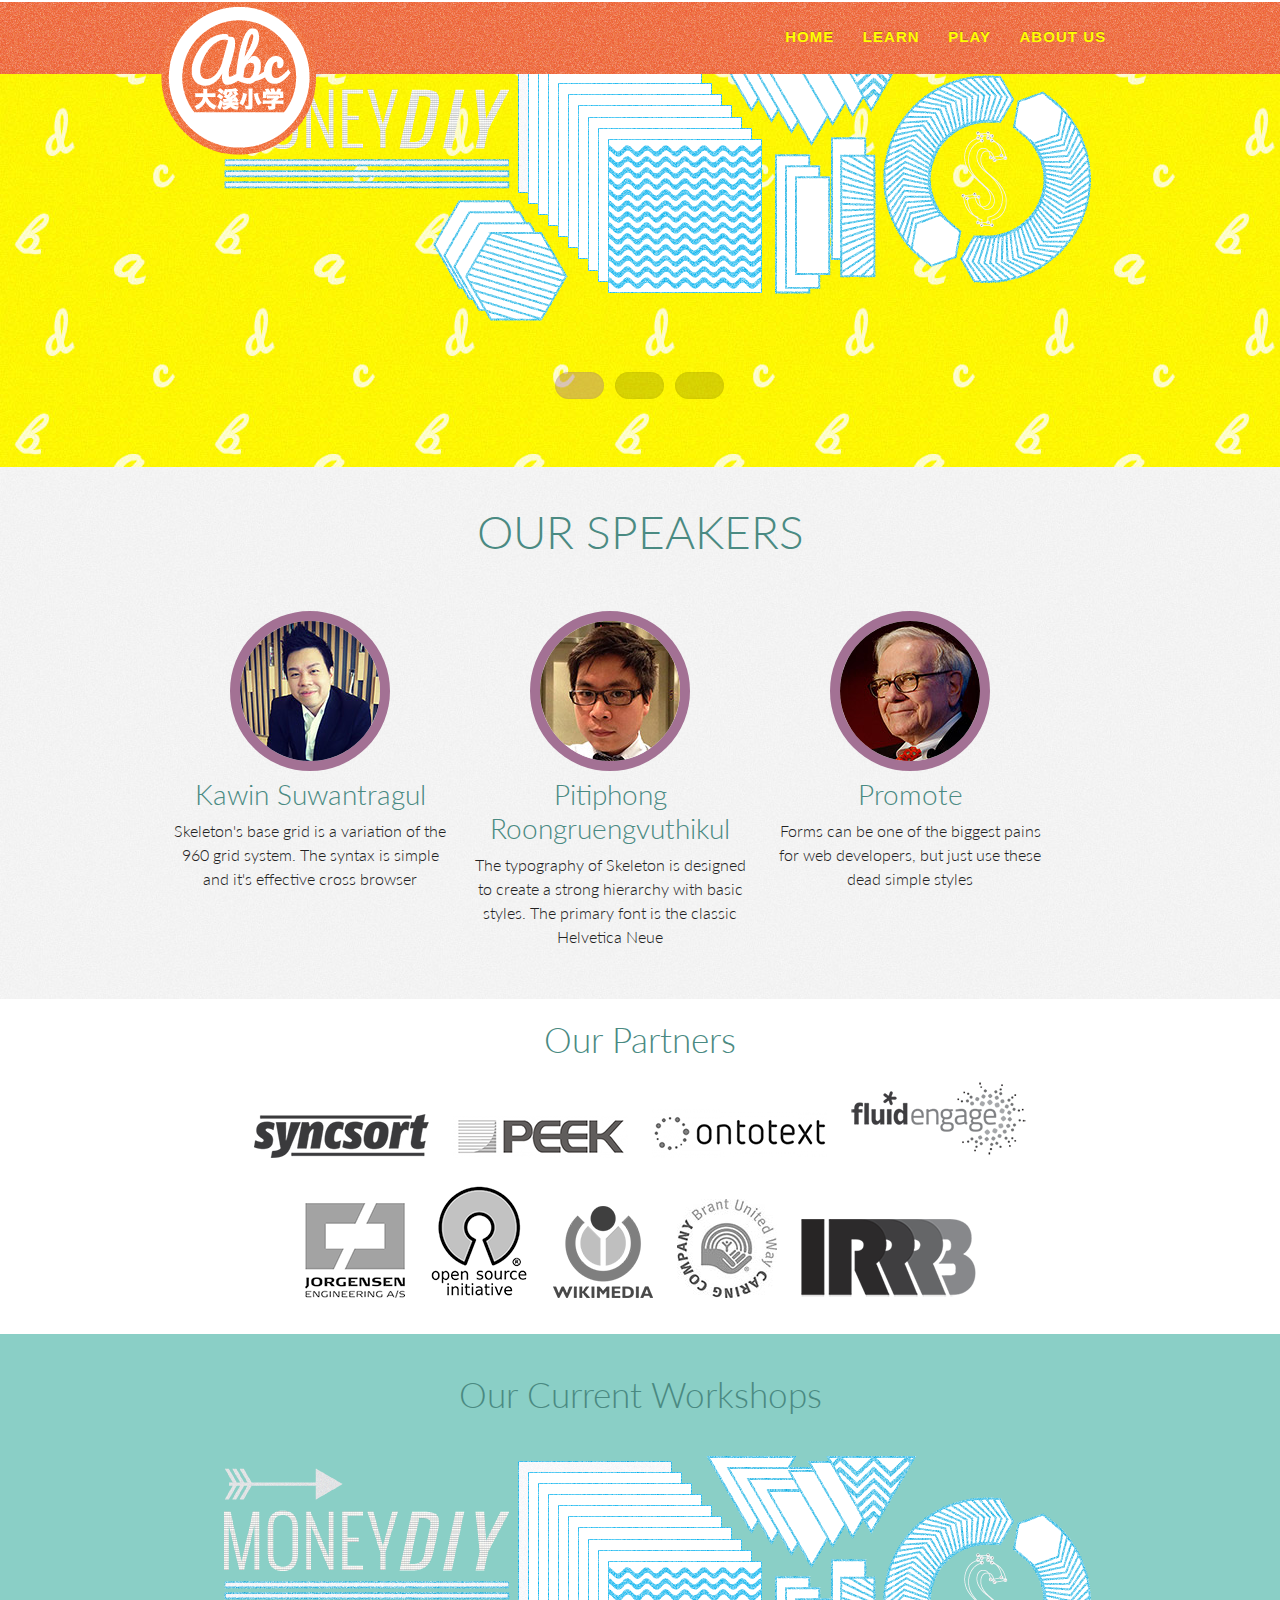
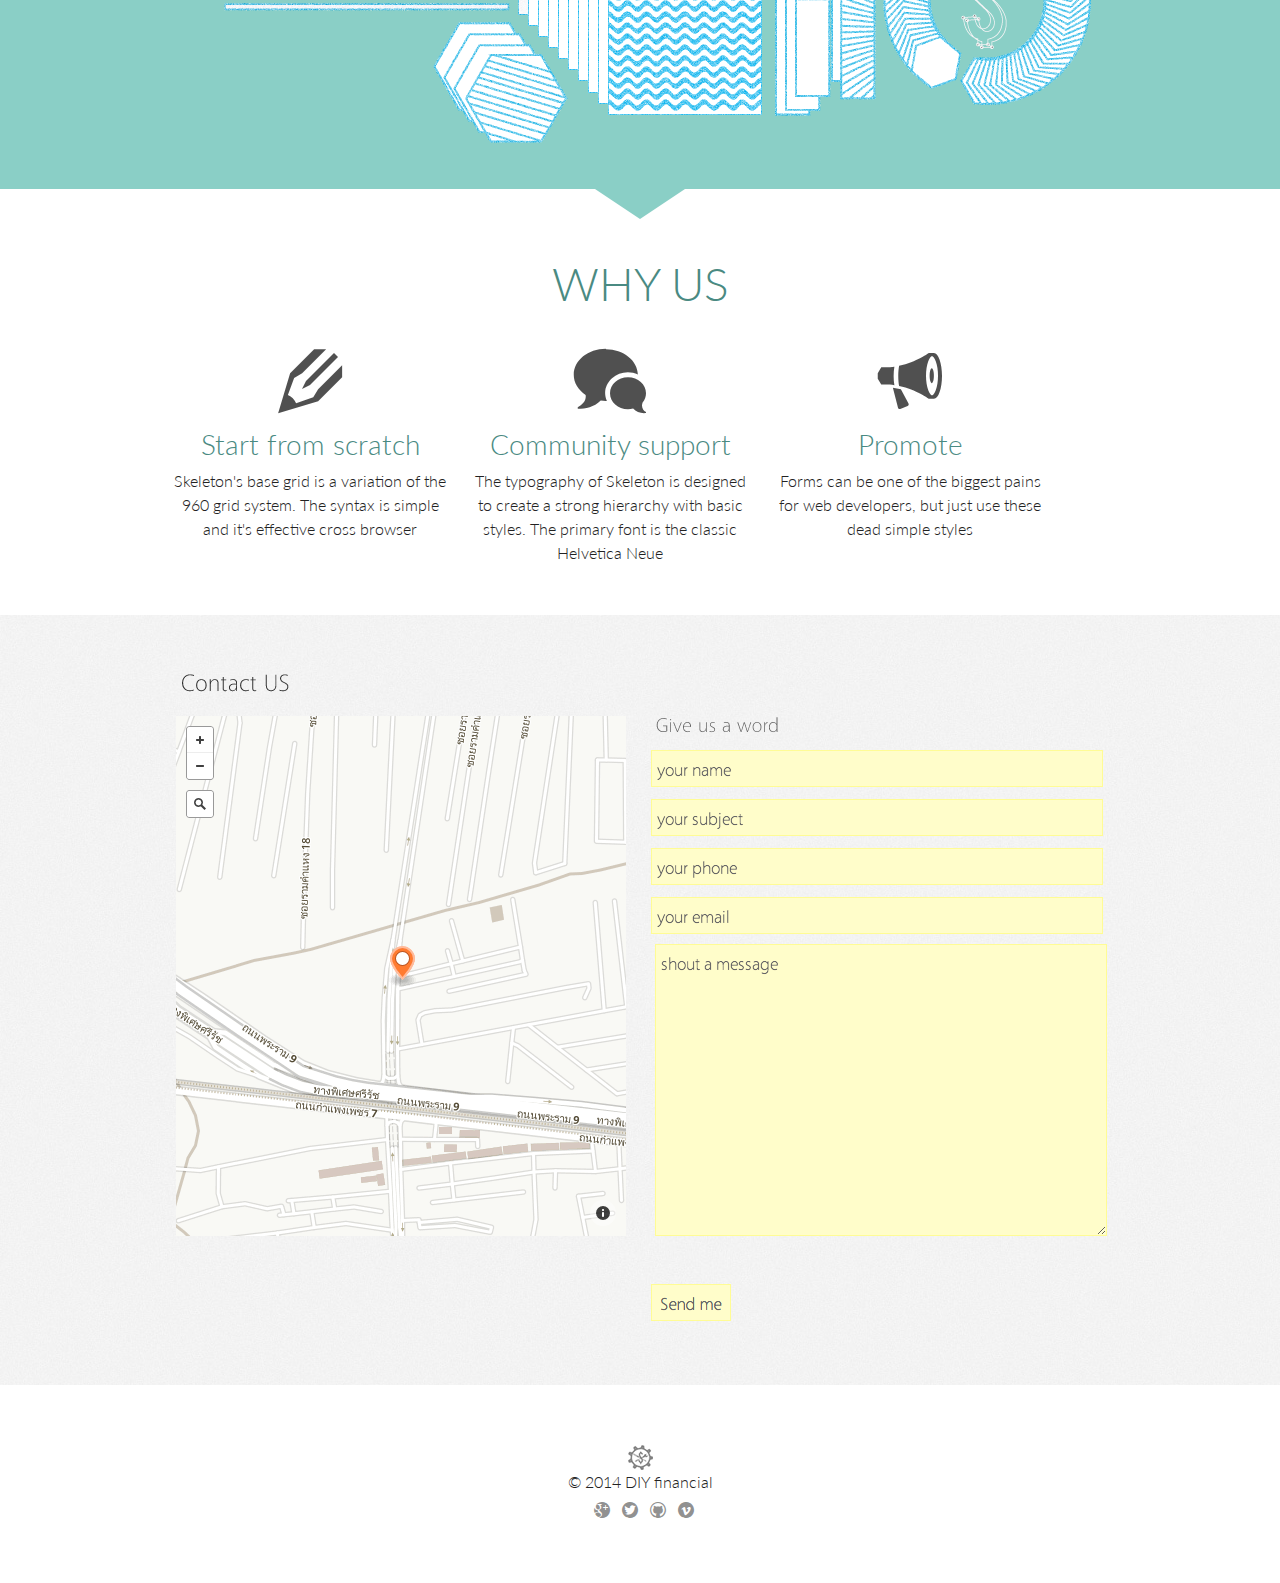
==== index.html @ acfb8bdb "begin from pervious template" ====
<!DOCTYPE HTML>
<!--[if lt IE 7]>      <html class="no-js lt-ie9 lt-ie8 lt-ie7"> <![endif]-->
<!--[if IE 7]>         <html class="no-js lt-ie9 lt-ie8"> <![endif]-->
<!--[if IE 8]>         <html class="no-js lt-ie9"> <![endif]-->
<!--[if gt IE 8]><!--> <html class="no-js"> <!--<![endif]-->
<html>

<head>
	<meta http-equiv="Content-Type" content="text/html; charset=UTF-8" />
	<meta http-equiv="X-UA-Compatible" content="IE=edge,chrome=1">
    <meta name="viewport" content="width=device-width, initial-scale=1">
	<meta name="apple-mobile-web-app-capable" content="yes">
	<meta name="apple-mobile-web-app-status-bar-style" content="black">

	<!-- Favicons
	================================================== -->
	<link rel="shortcut icon" href="images/favicon.ico">
	<link rel="apple-touch-icon" href="images/apple-touch-icon.png">
	<link rel="apple-touch-icon" sizes="72x72" href="images/apple-touch-icon-72x72.png">
	<link rel="apple-touch-icon" sizes="114x114" href="images/apple-touch-icon-114x114.png">

	<!-- Description
	================================================== -->
	<meta name="description" content="English course website">
	<meta name="keywords" content="English course website">

	<!-- Stylesheet
	================================================== -->
    <link rel="stylesheet" href="css/style.css">
	<link rel="stylesheet" href="css/base.css">
	<link rel="stylesheet" href="css/skeleton.css">
	<link rel="stylesheet" href="css/layout.css">
	<link rel="stylesheet" href="css/icon.css">

	<!-- Google Font API
	================================================== -->
    <link href='http://fonts.googleapis.com/css?family=Lato:300' rel='stylesheet' type='text/css'>

	<title>Money DIY Thailand</title>

</head>

<body>
        <!--[if lt IE 7]>
            <p class="browsehappy">You are using an <strong>outdated</strong> browser. Please <a href="http://browsehappy.com/">upgrade your browser</a> to improve your experience.</p>
        <![endif]-->


<!--     // <script src="//ajax.googleapis.com/ajax/libs/jquery/1.10.2/jquery.min.js"></script> -->
	<script>!window.jQuery && document.write('<script src="js/jquery.min.js"><\/script>')</script>

    <script src="js/main.js"></script>

	<header id="header_nav">

		<nav  class="container">
					
						<img src="images/logo.png" class="logo">
						<div class="logo_small"></div>
					

					<div class='rmm' data-menu-style = "minimal">
			            <ul>
			                <li><a href='#home'>Home</a></li>
			                <li><a href='#seminar'>Learn</a></li>
			                <li><a href='#gallery'>Play</a></li>
			                <li><a href='#links'>About us</a></li>
			            </ul>
					</div>

		</nav>
	</header>



	
	<section id="section1">
		

<!-- 		<div id="blurred-image-container">

		    <div class="bigscreen_img-src " style="background-image:url('images/1.jpg')"></div>

		    <div class="bigscreen_img-src blurred-bigscreen" style="background-image:url('images/2.jpg')"></div>
		    
		</div> -->

<!-- 		<div id="blurred-image-container">

		    <div id="dos3" class="img-src" style="background-image:url('images/1.jpg')"></div>

		    <div class="blurred-img3 img-src" style="background-image:url('images/2.jpg')"></div>
		</div> -->




		<article class="container">


		    <ul class="rslides" id="slider2">
		      <li><a href="#"><img src="images/silde1.png"></a></li>
		      <li><a href="#"><img src="images/silde2.png"></a></a></li>
		      <li><a href="#"><img src="images/silde3.png"></a></a></li>
		    </ul>








		</article>
		
	</section>


	<section id="section1_3">
		<div class="container">
			<h1 class="title_sec1_3">OUR SPEAKERS</h1>
			<div class="clearfix">
				<div class="five columns jake">

					<img src="images/speaker/1.jpg">
					<h3>Kawin Suwantragul</h3>
					<p> Skeleton's base grid is a variation of the 960 grid system. The syntax is simple and it's effective cross browser</p>
				</div>
				<div class="five columns jake">
					<img src="images/speaker/2.jpg">
					<h3>Pitiphong Roongruengvuthikul</h3>
					<p>The typography of Skeleton is designed to create a strong hierarchy with basic styles. The primary font is the classic Helvetica Neue</p>
				</div>
				<div class="five columns jake">
					<img src="images/speaker/3.jpg">
					<h3>Promote</h3>
					<p>Forms can be one of the biggest pains for web developers, but just use these dead simple styles</p>
				</div>
			</div>
		</div>
		
	</section>



	<section id="section1_2">
		

	<div class="container">
    	<h2>Our Partners</h2>
    	
    	<img src="images/logo/5.png">
    	<img src="images/logo/6.png">
    	<img src="images/logo/7.png">
    	<img src="images/logo/3.png"><br>
    	<img src="images/logo/8.png">
    	<img src="images/logo/9.png">
    	<img src="images/logo/1.png">
    	<img src="images/logo/2.jpg">
     	<img src="images/logo/4.png">
	</div>


	</section>


	<section id="section2">
		
    <!-- Slideshow 2 -->

    <div class="container">
    	<h2>Our Current Workshops</h2>
    <ul class="rslides" id="slider2">
      <li><a href="#"><img src="images/silde1.png"></a></li>
      <li><a href="#"><img src="images/silde2.png"></a></a></li>
      <li><a href="#"><img src="images/silde3.png"></a></a></li>
    </ul>
	</div>

	</section>






	<section id="section3">
		<div class="container">
			<p class="triangle"></p>
			<h1 class="title_sec3">WHY US</h1>
			<div class="clearfix">
				<div class="five columns jake">
					<h1><span class="icon-pencil"></span></h1>
					<h3>Start from scratch</h3>
					<p> Skeleton's base grid is a variation of the 960 grid system. The syntax is simple and it's effective cross browser</p>
				</div>
				<div class="five columns jake">
					<h1><span class="icon-bubbles"></span></h1>
					<h3>Community support</h3>
					<p>The typography of Skeleton is designed to create a strong hierarchy with basic styles. The primary font is the classic Helvetica Neue</p>
				</div>
				<div class="five columns jake">
					<h1><span class="icon-bullhorn"></span></h1>
					<h3>Promote</h3>
					<p>Forms can be one of the biggest pains for web developers, but just use these dead simple styles</p>
				</div>
			</div>
		</div>
		
	</section>

	<section id="section4">
		<div class="container">
			<img src="images/scrap.png">
			</div>
	</section>



<!-- 	<section id="section5">

	
			<blockquote>
  			<p>This is a blockquote style example. It stands out, but is awesome</p>
  			<cite>Dave Gamache, Skeleton Creator</cite>
			</blockquote>


		<div id="blurred-image-container">
		    <div id="dos1" class="img-src3 " style="background-image:url('images/1-1.jpg')"></div>

		    <div class="blurred-img1 img-src3" style="background-image:url('images/1-2.jpg')"></div>
		    
		</div>
	</section> -->

	<footer>
		<div class="smlogo"></div>
		<p>© 2014 DIY financial</p>
		<p class="footericonbox">
		<a href="https://plus.google.com/+ChawananInkumnoi/"><span class="icon-google-plus footer_icon"></span></a>
		<a href="https://twitter.com/eooes"><span class="icon-twitter footer_icon"></span></a>
		<a href="https://github.com/eooes"><span class="icon-github footer_icon"></span></a>
		<a href="https://vimeo.com/user11586172"><span class="icon-vimeo footer_icon"></span></a>
		</p>
	</footer>

</body>

</html>
---- css/style.css ----
html,
button,
input,
select,
textarea {
    color: #222;
}

::-moz-selection {
    background: #9CD6CF;
    text-shadow: none;
}

::selection {
    background: #9CD6CF;
    text-shadow: none;
}

hr {
    display: block;
    height: 1px;
    border: 0;
    border-top: 1px solid #ccc;
    margin: 1em 0;
    padding: 0;
}
audio,
canvas,
img,
video {
    vertical-align: middle;
}
fieldset {
    border: 0;
    margin: 0;
    padding: 0;
}

textarea {
    resize: vertical;
}


.browsehappy {
    margin: 0.2em 0;
    background: #ccc;
    color: #000;
    padding: 0.2em 0;
}


.pace .pace-progress {
  background: #fff;
  position: fixed;
  z-index: 2000;
  top: 0;
  left: 0;
  height: 2px;

  -webkit-transition: width 1s;
  -moz-transition: width 1s;
  -o-transition: width 1s;
  transition: width 1s;
}

.pace-inactive {
  display: none;
}

/* #image overlap
================================================== */

/* big top overlap */
.img-src {
    position: absolute;
    background-position: 50%;
    -webkit-background-size: cover;
    top: 0;
    bottom: 0;
    left: 0;
    right: 0;
    z-index: -1;
}

/* Somepart */
.img-src3 {

    position: absolute;
    background-position: 50%;
    -webkit-background-size: cover;
    z-index: -1;
    height: 500px;
    width: 100%;
    top: 2600px;

}
/*.img-src3_text {
    position:relative;
    height: 500px;
    width: 100%;
    top: 2000px;

}*/

/* taking over the whole page*/
.bigscreen_img-src {
    position : fixed;
    background-position: 50%;
    -webkit-background-size: cover;
    top: 0;
    bottom: 0;
    left: 0;
    right: 0;
    z-index: -1;
}

.bgfixed {background-attachment:fixed;}
.blurred-img1,
.blurred-bigscreen,
.blurred-img3 { opacity: 0; }





/* #main header
================================================== */
.rmm {
  display:block;
  position:relative;
  width:100%;
  padding:0px;
  margin:0 auto !important;
  text-align: center;
  line-height:19px !important;
  float: right;
}
.rmm * {
  -webkit-tap-highlight-color:transparent !important;
  font-family: Arial, "Helvetica Neue", Helvetica, sans-serif;
}
.rmm a {
  color: #fff;
  text-decoration:none;
  text-shadow: 0 -1px 0 rgba(0, 0, 0, 0.25);
}
.rmm .rmm-main-list, .rmm .rmm-main-list li {
  margin:0px;
  padding:0px;
}
.rmm ul {
  display:block;
  width:auto !important;
  margin:0 auto !important;
  overflow:hidden;
  list-style:none;
}

.rmm .rmm-main-list li {
  display:inline;
  padding:0px;
  margin:0px !important;
}
.rmm-toggled {
  display:none;
  width:100%;
  position:relative;
  overflow:hidden;
  margin:0 auto !important;
}
.rmm-button:hover {
  cursor:pointer;
}
.rmm .rmm-toggled ul {
  display:none;
  margin:0px !important;
  padding:0px !important;
}
.rmm .rmm-toggled ul li {
  display:block;
  margin:0 auto !important;
}
.rmm .rmm-toggled ul li a{
  color: #fff;
  font-weight: normal;
  font-family: "Lato", "Lucida Sans", "Lucida Grande", "Lucida Sans Unicode", Arial, sans-serif !important;
}
.rmm .rmm-toggled ul li a:hover{
  background-color: #a27093 !important;
}



.rmm.minimal a {
  font-family: Arial, "Helvetica Neue", Helvetica, sans-serif;
  font-weight: 900;
  letter-spacing: 0.07em;
  color: yellow;
  text-transform: uppercase;
}
.rmm.minimal a:hover {
  border-radius: 4px;
  background-color: white;
  color: #d54c0b;
  text-shadow: none;

}
.rmm.minimal .rmm-main-list li a {
  display:inline-block;
  padding:8px 15px 8px 15px;
  margin:0px -3px 0px -3px;
  font-size:15px;
}
.rmm.minimal .rmm-toggled {
  width:95%;
  min-height:36px;
}
.rmm.minimal .rmm-toggled-controls {
  display:block;
  height:36px;
  color:#333333;
  text-align:left;
  position:relative;
}
.rmm.minimal .rmm-toggled-title {
  position:relative;
  top:9px;
  left:9px;
  font-size:16px;
  color:#333;
}
.rmm.minimal .rmm-button {
  display:block;
  position:absolute;
  right:9px;
  top:7px;
}

.rmm.minimal .rmm-button span {
  display:block;
  margin:4px 0px 4px 0px;
  height:2px;
  background:#fff;
  width:25px;
}
.rmm.minimal .rmm-toggled ul li a {
  display:block;
  width:100%;
  text-align:center;
  padding:10px 0px 10px 0px;
  border-bottom:1px solid #844d73;
  color:#fff;
}
.rmm.minimal .rmm-toggled ul li:first-child a {
  border-top:1px solid #fff;
}

.rmm.minimal .logo_mobiles {
  width: 103px;
  height: 22px;
  background: url(../images/moneydiy.png) no-repeat;
}



#header_nav{
    background: url(../images/pattern2.jpg) repeat #a27093;
    z-index: 3;
    position: fixed;
    top:0;
    right: 0;
    left: 0;
    padding: 20px 0;

}
.goingup{
  visibility:hidden; 
  float:right;
  position: fixed !important;
  right:10px;
}

.motto{
  color: #fff;
  padding-top: 70px;
  font-size: 30px;
  text-align: right;
  float: right;
  width: 80%;
}
.undermotto{
  margin-top: -10px;
  color: #eee;
  float: right;
}




/*
ul.menu { margin-top: 20px;}
ul.menu li a{
    color: rgba(218,218,218,0.6);
    text-decoration: none;
}
ul.menu li a:hover{
    color: rgba(218,218,218,1);
}
ul.menu li,
.nm_page_nav .left,
.nm_page_nav .right,
.nm_post_back{
    display: inline-block;
    position: relative;
    height: 32px;
    line-height: 30px;
    padding: 0 16px;
    margin-left:10px; 
    margin-bottom: 0px;
    outline: 0;
    color: rgba(242,242,242,0.8);
    background: rgba(0,0,0,0);
    font-size: 14px;
    text-align: center;
    text-decoration: none;
    cursor: pointer;
    border: 2px solid rgba(242,242,242,0.6);
    vertical-align: bottom;
    white-space: nowrap;
    text-rendering: optimizeLegibility;
    -webkit-font-smoothing: antialiased;
    -webkit-touch-callout: none;
    -webkit-user-select: none;
    -khtml-user-select: none;
    -moz-user-select: none;
    -ms-user-select: none;
    user-select: none;
    letter-spacing: -0.02em;
    font-weight: 600;
    -webkit-box-sizing: border-box;
    -moz-box-sizing: border-box;
    box-sizing: border-box;
    -webkit-border-radius: 999em;
    -moz-border-radius: 999em;
    border-radius: 999em;
    -webkit-transition: 0.8s border-color,0.3s color;
    -moz-transition: 0.8s border-color,0.3s color;
    -ms-transition: 0.8s border-color,0.3s color;
    -o-transition: 0.8s border-color,0.3s color;
    transition: 0.8s border-color,0.3s color;

}
ul.menu li:hover{
    color: #dadada;
    border: 2px solid #dadada;
    -webkit-transition: 0.2s border-color,0.5s color;
    -moz-transition: 0.2s border-color,0.5s color;
    -ms-transition: 0.2s border-color,0.5s color;
    -o-transition: 0.2s border-color,0.5s color;
    transition: 0.2s border-color,0.5s color;
}*/

.logo {
/*	background: url(../images/logo.png) center no-repeat;*/
	width: 157px;
	height: 158px;
  z-index: 4;
  margin-top: -20px;
  position: absolute;
}
.logo_small {
  opacity: 0;
  background: url(../images/moneydiy.png) center no-repeat;
  width: 103px;
  height: 22px;
  z-index: 3;
  margin-top: 5px;
  position: absolute;
}
.logo_black {
    background: url(../images/logo2.png) center no-repeat;
  width: 170px;
  height: 172px;
    margin: auto;
}
.mainheader {
	font-size: 2em;
	color: #000;
	text-align: center;
}

.mainheader a:link,
.mainheader a:visited,
.mainheader a:active {
	color: #fff;
	text-decoration: none;
}
.mainheader a:hover {
	color: #4A8A82;
}
/* #section1
================================================== */
#section1{
  background: url(../images/pattern_w_tools.jpg) repeat #42c1c5;
  padding-bottom: 2px;
}
/* #section1_2
================================================== */
#section1_2 {
  padding: 20px 0;
}
#section1_2 img{
  margin: 10px;
}
#section1_2 .container{
  text-align: center;
}


/* #section1_3
================================================== */
#section1_3{
  background: url(../images/contentbg.jpg) repeat #42c1c5;
}
#section1_3 img {
  border-radius: 50%;
  border: 10px solid #a37194;
  -webkit-transition: all 0.4s ease-in-out;
  -moz-transition: all 0.4s ease-in-out;
  -o-transition: all 0.4s ease-in-out;
  -ms-transition: all 0.4s ease-in-out;
  transition: all 0.4s ease-in-out;
  -ms-transform: scale(1,1);
  -webkit-transform: scale(1,1);
  transform: scale(1,1);
}

#section1_3 img:hover {
  -ms-transform: scale(1.1,1.1); 
  -webkit-transform: scale(1.1,1.1); 
  transform: scale(1.1,1.1);
  border: 10px solid #8acfc6;
}


.title_sec1_3{
  padding: 40px 40px;
  text-align: center;
}
.jake{
  text-align: center;

  padding-bottom: 30px;
}
.jake h1{
  font-size: 4em;
}



/* #section2
================================================== */
#section2{
  background-color: #8acfc6;
  padding-bottom: 5px;
}
#section2 h2{
  padding-top: 40px;
  text-align: center;
}
.rslides {
  margin: 0 auto 40px;
  }

.rslides {
  position: relative;
  list-style: none;
  overflow: hidden;
  width: 100%;
  padding: 0;
  margin: 0;
  }

.rslides li {
  -webkit-backface-visibility: hidden;
  position: absolute;
  display: none;
  width: 100%;
  left: 0;
  top: 0;
  }

.rslides li:first-child {
  position: relative;
  display: block;
  float: left;
  }

.rslides img {
  display: block;
  height: auto;
  float: left;
  width: 100%;
  border: 0;
  }




.rslides_tabs {
  list-style-type: none;
  margin: 0 auto 50px;
  padding: 10px 0;
  text-align: center;
  width: 100%;
  }

.rslides_tabs li {
  display: inline;
  float: none;
  margin-right: 1px;
  margin-left: 10px;
  }

.rslides_tabs a {
  width: auto;
  line-height: 20px;
  padding: 9px 20px;
  height: auto;
  background: transparent;
  display: inline;
  text-decoration: none;
  }

.rslides_tabs li:first-child {
  margin-left: 0;
  }

.rslides_tabs .rslides_here a {
  background:rgba(162,112,147,0.40);
  color: #fff;
  text-decoration: none;
  }


.rslides_tabs a{
  text-indent: -9999px;
  overflow: hidden;
  -webkit-border-radius: 20px;
  -moz-border-radius: 20px;
  border-radius: 20px;
  background: #ccc;
  background: rgba(0,0,0, .15);
  display: inline-block;
  _display: block;
  *display: block;
  -webkit-box-shadow: inset 0 0 2px 0 rgba(0,0,0,.1); 
  -moz-box-shadow: inset 0 0 2px 0 rgba(0,0,0,.1);
  box-shadow: inset 0 0 2px 0 rgba(0,0,0,.1);
  width: 9px;
  height: 9px;
  }

/* #section3
================================================== */
#section3{

}
.title_sec3{
  margin: 40px 40px;
  text-align: center;
}
.triangle{
  margin:auto;
  width: 0px;
  height: 0px;
  border-style: solid;
  border-width: 30px 45px 0 45px;
  border-color: #8acfc6 transparent transparent transparent;
  line-height: 0px;
  _border-color: #8acfc6 #000000 #000000 #000000;
  _filter: progid:DXImageTransform.Microsoft.Chroma(color='#000000');
}
.jake{
  text-align: center;

  padding-bottom: 30px;
}
.jake h1{
  font-size: 4em;
}

/* #section4
================================================== */
#section4{
  background: url(../images/contentbg.jpg) repeat;
  padding: 50px 0;
}

#section5{
  height: 2000px;
}
#section5 blockquote {    margin-top: 150px;  margin-left: 50px; }
#section5 blockquote p, #section5 cite{
  color: white !important;
}

/* #post
================================================== */
.timeshow,
.timeshow a:link,
.timeshow a:visited,
.timeshow a:active,
.timeshow a:hover
{
	color: #999;
	line-height: 0px;
}
 

/* #footer
================================================== */

footer {
	margin-top: 60px !important;
	margin-bottom: 60px !important;
 	text-align: center;
 }
 footer a{
    text-decoration: none;
 }
 footer .smlogo {
 	background: url(../images/logo2.png) center no-repeat;
	width: 25px;
	height: 25px;
	margin: auto;
 }
footer .footer_icon{
    margin-left: 8px;
}
footer .footer_icon{
    color: rgba(71, 71, 71, 0.6);  
}
footer .footer_icon:hover{
    color: rgba(51, 51, 51, 0.8);  
}
footer .footericonbox{
    margin-top: -15px;
}




/* #Blog elements
================================================== */

.nm_post {
    padding: 0;
    margin-bottom: 50px;
}
.nm_post h3 a{
    color: #4A8A82;
}
.nm_post h3 a:hover {
    text-decoration: none;
}
.nm_post h3 {
  font-size: 35px; 
  line-height: 40px; 
  margin-bottom: 10px;
  color: #4A8A82;
  font-weight: 300;
}

.nm_post p {
  margin-bottom: 10px;
}

.nm_post_title a {
  text-decoration: none;
}

.nm_post_title a:hover {
  text-decoration: underline;
}

.nm_post_date {
  color: #999;
  line-height: 0px;
}

.nm_post_content {
    margin-top: 20px;
    margin-bottom: 20px;
}

.nm_post_meta {
  padding: 2px 5px;
  border: 1px solid #ccc;
  background-color: #f9f9f9;
  font-size: 11px;
}

.nm_post_back {
  margin-top: 20px;
  font-size: 11px;
}

.nm_post_back a {
  text-decoration: none;
}

.nm_post_back a:hover {
  text-decoration: underline;
}

.nm_page_nav .left,
.nm_page_nav .right,
.nm_post_back{
    border: 2px solid rgba(218,218,218,0.6) !important;

}
.nm_page_nav .left:hover,
.nm_page_nav .right:hover,
.nm_post_back:hover{
    border: 2px solid rgba(190,190,190,0.9)  !important;
    -webkit-transition: 0.2s border-color,0.5s color;
    -moz-transition: 0.2s border-color,0.5s color;
    -ms-transition: 0.2s border-color,0.5s color;
    -o-transition: 0.2s border-color,0.5s color;
    transition: 0.2s border-color,0.5s color;
}

.nm_page_nav span,
.nm_post_back span{
  color: rgba(222,222,222,0.8);
  line-height: inherit;
    -webkit-transition: 0.2s color;
    -moz-transition: 0.2s color;
    -ms-transition: 0.2s color;
    -o-transition: 0.2s color;
    transition: 0.2s color;

}
.nm_page_nav span:hover,
.nm_post_back span:hover{
    color: rgba(190,190,190,0.9);
    -webkit-transition: 0.2s color;
    -moz-transition: 0.2s color;
    -ms-transition: 0.2s color;
    -o-transition: 0.2s color;
    transition: 0.2s color;
}

.nm_page_nav a, 
.nm_page_nav a:hover,
.nm_post_back a,
.nm_post_back a:hover{
      text-decoration: none;
}
.nm_page_nav .left {
  float:left;
}

.nm_page_nav .right {
  float:right;
}

aside .section a, aside .section a {
  text-decoration: none;
}

aside .section a:hover, aside .section a:hover {
  text-decoration: underline;
}

aside .section a.large {
  font-size: 22px;
}


/* #portfolio elements
================================================== */
.port_hover_ani{
  background-color: black;
  margin-bottom: 20px !important;
}
.port_hr_top{
  margin-top: 120px;
}
.port_hr_mid{
  margin-top: 50px;
}


/* #404 errorpage
================================================== */

.f_404{
  margin: 0 50px;
}
.f_404_center{
  text-align: center;
}
.f_404_top{
  margin-top: 70px;
}
---- css/base.css ----
/*
* Skeleton V1.2
* Copyright 2011, Dave Gamache
* www.getskeleton.com
* Free to use under the MIT license.
* http://www.opensource.org/licenses/mit-license.php
* 6/20/2012
*/


/* Table of Content
==================================================
	#Reset & Basics
	#Basic Styles
	#Site Styles
	#Typography
	#Links
	#Lists
	#Images
	#Buttons
	#Forms
	#Misc */


/* #Reset & Basics (Inspired by E. Meyers)
================================================== */
	html, body, div, span, applet, object, iframe, h1, h2, h3, h4, h5, h6, p, blockquote, pre, a, abbr, acronym, address, big, cite, code, del, dfn, em, img, ins, kbd, q, s, samp, small, strike, strong, sub, sup, tt, var, b, u, i, center, dl, dt, dd, ol, ul, li, fieldset, form, label, legend, table, caption, tbody, tfoot, thead, tr, th, td, article, aside, canvas, details, embed, figure, figcaption, footer, header, hgroup, menu, nav, output, ruby, section, summary, time, mark, audio, video {
		margin: 0;
		padding: 0;
		border: 0;
		font-size: 100%;
		font: inherit;
		vertical-align: baseline; }
	article, aside, details, figcaption, figure, footer, header, hgroup, menu, nav, section {
		display: block; }
	body {
		line-height: 1; }
	ol, ul {
		list-style: none; }
	blockquote, q {
		quotes: none; }
	blockquote:before, blockquote:after,
	q:before, q:after {
		content: '';
		content: none; }
	table {
		border-collapse: collapse;
		border-spacing: 0; }


/* #Basic Styles
================================================== */
	html { 	border-top: solid #fff 2px; }
	body {
	    font-size: 1em;
		background: #fff;
		-webkit-font-smoothing: antialiased; 
		-webkit-text-size-adjust: 100%;
		font-family: "Lato", "Lucida Sans", "Lucida Grande", "Lucida Sans Unicode", Arial, sans-serif;
		font-size: 100%;
		line-height: 1.5;
		font-weight: 300;
		
 }


/* #Typography
================================================== */
	h1, h2, h3, h4, h5, h6 {
		color: #4A8A82;
		font-weight: 300; }
	h1 a, h2 a, h3 a, h4 a, h5 a, h6 a { font-weight: inherit; }
	h1 { font-size: 46px; line-height: 50px; margin-bottom: 14px;}
	h2 { font-size: 35px; line-height: 40px; margin-bottom: 10px; }
	h3 { font-size: 28px; line-height: 34px; margin-bottom: 8px; }
	h4 { font-size: 21px; line-height: 30px; margin-bottom: 4px; }
	h5 { font-size: 17px; line-height: 24px; }
	h6 { font-size: 14px; line-height: 21px; }
	.subheader { color: #777; }

	p { margin: 0 0 20px 0; }
	p img { margin: 0; }
	p.lead { font-size: 21px; line-height: 27px; color: #777;  }

	em { font-style: italic; }
	strong { font-weight: bold; color: #333; }
	small { font-size: 80%; }

/*	Blockquotes  */
	blockquote, blockquote p { font-size: 17px; line-height: 24px; color: #777; font-style: italic; }
	blockquote { margin: 0 0 20px; padding: 9px 20px 0 19px; border-left: 1px solid #ddd; }
	blockquote cite { display: block; font-size: 12px; color: #555; }
	blockquote cite:before { content: "\2014 \0020"; }
	blockquote cite a, blockquote cite a:visited, blockquote cite a:visited { color: #555; }

	hr { border: solid #ddd; border-width: 1px 0 0; clear: both; margin: 10px 0 30px; height: 0; }


/* #Links
================================================== */
	a, a:visited { 
		color: #333; 
		text-decoration: underline; 
		outline: 0;
		transition: color 0.8s linear;
	}
	a:hover, a:focus { 
		color: #000;
		transition: color 1s ease;
	}
	p a, p a:visited { line-height: inherit; }


/* #Lists
================================================== */
	ul, ol { margin-bottom: 20px; }
	ul { list-style: none outside; }
	ol { list-style: decimal; }
	ol, ul.square, ul.circle, ul.disc { margin-left: 30px; }
	ul.square { list-style: square outside; }
	ul.circle { list-style: circle outside; }
	ul.disc { list-style: disc outside; }
	ul ul, ul ol,
	ol ol, ol ul { margin: 4px 0 5px 30px; font-size: 90%;  }
	ul ul li, ul ol li,
	ol ol li, ol ul li { margin-bottom: 6px; }
	li { line-height: 18px; margin-bottom: 12px; }
	ul.large li { line-height: 21px; }
	li p { line-height: 21px; }

/* #Images
================================================== */

	img.scale-with-grid {
		max-width: 100%;
		height: auto; }


/* #Buttons
================================================== */

	.button,
	button,
	input[type="submit"],
	input[type="reset"],
	input[type="button"] {
		background: #eee; /* Old browsers */
		background: #eee -moz-linear-gradient(top, rgba(255,255,255,.2) 0%, rgba(0,0,0,.2) 100%); /* FF3.6+ */
		background: #eee -webkit-gradient(linear, left top, left bottom, color-stop(0%,rgba(255,255,255,.2)), color-stop(100%,rgba(0,0,0,.2))); /* Chrome,Safari4+ */
		background: #eee -webkit-linear-gradient(top, rgba(255,255,255,.2) 0%,rgba(0,0,0,.2) 100%); /* Chrome10+,Safari5.1+ */
		background: #eee -o-linear-gradient(top, rgba(255,255,255,.2) 0%,rgba(0,0,0,.2) 100%); /* Opera11.10+ */
		background: #eee -ms-linear-gradient(top, rgba(255,255,255,.2) 0%,rgba(0,0,0,.2) 100%); /* IE10+ */
		background: #eee linear-gradient(top, rgba(255,255,255,.2) 0%,rgba(0,0,0,.2) 100%); /* W3C */
	  border: 1px solid #aaa;
	  border-top: 1px solid #ccc;
	  border-left: 1px solid #ccc;
	  -moz-border-radius: 3px;
	  -webkit-border-radius: 3px;
	  border-radius: 3px;
	  color: #444;
	  display: inline-block;
	  font-size: 11px;
	  font-weight: bold;
	  text-decoration: none;
	  text-shadow: 0 1px rgba(255, 255, 255, .75);
	  cursor: pointer;
	  margin-bottom: 20px;
	  line-height: normal;
	  padding: 8px 10px;
	  font-family: "HelveticaNeue", "Helvetica Neue", Helvetica, Arial, sans-serif; }

	.button:hover,
	button:hover,
	input[type="submit"]:hover,
	input[type="reset"]:hover,
	input[type="button"]:hover {
		color: #222;
		background: #ddd; /* Old browsers */
		background: #ddd -moz-linear-gradient(top, rgba(255,255,255,.3) 0%, rgba(0,0,0,.3) 100%); /* FF3.6+ */
		background: #ddd -webkit-gradient(linear, left top, left bottom, color-stop(0%,rgba(255,255,255,.3)), color-stop(100%,rgba(0,0,0,.3))); /* Chrome,Safari4+ */
		background: #ddd -webkit-linear-gradient(top, rgba(255,255,255,.3) 0%,rgba(0,0,0,.3) 100%); /* Chrome10+,Safari5.1+ */
		background: #ddd -o-linear-gradient(top, rgba(255,255,255,.3) 0%,rgba(0,0,0,.3) 100%); /* Opera11.10+ */
		background: #ddd -ms-linear-gradient(top, rgba(255,255,255,.3) 0%,rgba(0,0,0,.3) 100%); /* IE10+ */
		background: #ddd linear-gradient(top, rgba(255,255,255,.3) 0%,rgba(0,0,0,.3) 100%); /* W3C */
	  border: 1px solid #888;
	  border-top: 1px solid #aaa;
	  border-left: 1px solid #aaa; }

	.button:active,
	button:active,
	input[type="submit"]:active,
	input[type="reset"]:active,
	input[type="button"]:active {
		border: 1px solid #666;
		background: #ccc; /* Old browsers */
		background: #ccc -moz-linear-gradient(top, rgba(255,255,255,.35) 0%, rgba(10,10,10,.4) 100%); /* FF3.6+ */
		background: #ccc -webkit-gradient(linear, left top, left bottom, color-stop(0%,rgba(255,255,255,.35)), color-stop(100%,rgba(10,10,10,.4))); /* Chrome,Safari4+ */
		background: #ccc -webkit-linear-gradient(top, rgba(255,255,255,.35) 0%,rgba(10,10,10,.4) 100%); /* Chrome10+,Safari5.1+ */
		background: #ccc -o-linear-gradient(top, rgba(255,255,255,.35) 0%,rgba(10,10,10,.4) 100%); /* Opera11.10+ */
		background: #ccc -ms-linear-gradient(top, rgba(255,255,255,.35) 0%,rgba(10,10,10,.4) 100%); /* IE10+ */
		background: #ccc linear-gradient(top, rgba(255,255,255,.35) 0%,rgba(10,10,10,.4) 100%); /* W3C */ }

	.button.full-width,
	button.full-width,
	input[type="submit"].full-width,
	input[type="reset"].full-width,
	input[type="button"].full-width {
		width: 100%;
		padding-left: 0 !important;
		padding-right: 0 !important;
		text-align: center; }

	/* Fix for odd Mozilla border & padding issues */
	button::-moz-focus-inner,
	input::-moz-focus-inner {
    border: 0;
    padding: 0;
	}


/* #Forms
================================================== */

	form {
		margin-bottom: 20px; }
	fieldset {
		margin-bottom: 20px; }
	input[type="text"],
	input[type="password"],
	input[type="email"],
	textarea,
	select {
		border: 1px solid #ccc;
		padding: 6px 4px;
		outline: none;
		-moz-border-radius: 2px;
		-webkit-border-radius: 2px;
		border-radius: 2px;
		font: 13px "HelveticaNeue", "Helvetica Neue", Helvetica, Arial, sans-serif;
		color: #777;
		margin: 0;
		width: 210px;
		max-width: 100%;
		display: block;
		margin-bottom: 20px;
		background: #fff; }
	select {
		padding: 0; }
	input[type="text"]:focus,
	input[type="password"]:focus,
	input[type="email"]:focus,
	textarea:focus {
		border: 1px solid #aaa;
 		color: #444;
 		-moz-box-shadow: 0 0 3px rgba(0,0,0,.2);
		-webkit-box-shadow: 0 0 3px rgba(0,0,0,.2);
		box-shadow:  0 0 3px rgba(0,0,0,.2); }
	textarea {
		min-height: 60px; }
	label,
	legend {
		display: block;
		font-weight: bold;
		font-size: 13px;  }
	select {
		width: 220px; }
	input[type="checkbox"] {
		display: inline; }
	label span,
	legend span {
		font-weight: normal;
		font-size: 13px;
		color: #444; }

/* #Misc
================================================== */
	.remove-bottom { margin-bottom: 0 !important; }
	.half-bottom { margin-bottom: 10px !important; }
	.add-bottom { margin-bottom: 20px !important; }
---- css/skeleton.css ----
/*
* Skeleton V1.2
* Copyright 2011, Dave Gamache
* www.getskeleton.com
* Free to use under the MIT license.
* http://www.opensource.org/licenses/mit-license.php
* 6/20/2012
*/


/* Table of Contents
==================================================
    #Base 960 Grid
    #Tablet (Portrait)
    #Mobile (Portrait)
    #Mobile (Landscape)
    #Clearing */



/* #Base 960 Grid
================================================== */

    .container                                  { position: relative; width: 960px; margin: 0 auto; padding: 0; }
    .container .column,
    .container .columns                         { float: left; display: inline; margin-left: 10px; margin-right: 10px; }
    .row                                        { margin-bottom: 20px; }

    /* Nested Column Classes */
    .column.alpha, .columns.alpha               { margin-left: 0; }
    .column.omega, .columns.omega               { margin-right: 0; }

    /* Base Grid */
    .container .one.column,
    .container .one.columns                     { width: 40px;  }
    .container .two.columns                     { width: 100px; }
    .container .three.columns                   { width: 160px; }
    .container .four.columns                    { width: 220px; }
    .container .five.columns                    { width: 280px; }
    .container .six.columns                     { width: 340px; }
    .container .seven.columns                   { width: 400px; }
    .container .eight.columns                   { width: 460px; }
    .container .nine.columns                    { width: 520px; }
    .container .ten.columns                     { width: 580px; }
    .container .eleven.columns                  { width: 640px; }
    .container .twelve.columns                  { width: 700px; }
    .container .thirteen.columns                { width: 760px; }
    .container .fourteen.columns                { width: 820px; }
    .container .fifteen.columns                 { width: 880px; }
    .container .sixteen.columns                 { width: 940px; }

    .container .one-third.column                { width: 300px; }
    .container .two-thirds.column               { width: 620px; }

    /* Offsets */
    .container .offset-by-one                   { padding-left: 60px;  }
    .container .offset-by-two                   { padding-left: 120px; }
    .container .offset-by-three                 { padding-left: 180px; }
    .container .offset-by-four                  { padding-left: 240px; }
    .container .offset-by-five                  { padding-left: 300px; }
    .container .offset-by-six                   { padding-left: 360px; }
    .container .offset-by-seven                 { padding-left: 420px; }
    .container .offset-by-eight                 { padding-left: 480px; }
    .container .offset-by-nine                  { padding-left: 540px; }
    .container .offset-by-ten                   { padding-left: 600px; }
    .container .offset-by-eleven                { padding-left: 660px; }
    .container .offset-by-twelve                { padding-left: 720px; }
    .container .offset-by-thirteen              { padding-left: 780px; }
    .container .offset-by-fourteen              { padding-left: 840px; }
    .container .offset-by-fifteen               { padding-left: 900px; }



/* #Tablet (Portrait)
================================================== */

    /* Note: Design for a width of 768px */

    @media only screen and (min-width: 768px) and (max-width: 959px) {
        .container                                  { width: 768px; }
        .container .column,
        .container .columns                         { margin-left: 10px; margin-right: 10px;  }
        .column.alpha, .columns.alpha               { margin-left: 0; margin-right: 10px; }
        .column.omega, .columns.omega               { margin-right: 0; margin-left: 10px; }
        .alpha.omega                                { margin-left: 0; margin-right: 0; }

        .container .one.column,
        .container .one.columns                     { width: 28px; }
        .container .two.columns                     { width: 76px; }
        .container .three.columns                   { width: 124px; }
        .container .four.columns                    { width: 172px; }
        .container .five.columns                    { width: 220px; }
        .container .six.columns                     { width: 268px; }
        .container .seven.columns                   { width: 316px; }
        .container .eight.columns                   { width: 364px; }
        .container .nine.columns                    { width: 412px; }
        .container .ten.columns                     { width: 460px; }
        .container .eleven.columns                  { width: 508px; }
        .container .twelve.columns                  { width: 556px; }
        .container .thirteen.columns                { width: 604px; }
        .container .fourteen.columns                { width: 652px; }
        .container .fifteen.columns                 { width: 700px; }
        .container .sixteen.columns                 { width: 748px; }

        .container .one-third.column                { width: 236px; }
        .container .two-thirds.column               { width: 492px; }

        /* Offsets */
        .container .offset-by-one                   { padding-left: 48px; }
        .container .offset-by-two                   { padding-left: 96px; }
        .container .offset-by-three                 { padding-left: 144px; }
        .container .offset-by-four                  { padding-left: 192px; }
        .container .offset-by-five                  { padding-left: 240px; }
        .container .offset-by-six                   { padding-left: 288px; }
        .container .offset-by-seven                 { padding-left: 336px; }
        .container .offset-by-eight                 { padding-left: 384px; }
        .container .offset-by-nine                  { padding-left: 432px; }
        .container .offset-by-ten                   { padding-left: 480px; }
        .container .offset-by-eleven                { padding-left: 528px; }
        .container .offset-by-twelve                { padding-left: 576px; }
        .container .offset-by-thirteen              { padding-left: 624px; }
        .container .offset-by-fourteen              { padding-left: 672px; }
        .container .offset-by-fifteen               { padding-left: 720px; }
    }


/*  #Mobile (Portrait)
================================================== */

    /* Note: Design for a width of 320px */

    @media only screen and (max-width: 767px) {
        .container { width: 300px; }
        .container .columns,
        .container .column { margin: 0; }

        .container .one.column,
        .container .one.columns,
        .container .two.columns,
        .container .three.columns,
        .container .four.columns,
        .container .five.columns,
        .container .six.columns,
        .container .seven.columns,
        .container .eight.columns,
        .container .nine.columns,
        .container .ten.columns,
        .container .eleven.columns,
        .container .twelve.columns,
        .container .thirteen.columns,
        .container .fourteen.columns,
        .container .fifteen.columns,
        .container .sixteen.columns,
        .container .one-third.column,
        .container .two-thirds.column  { width: 300px; }

        /* Offsets */
        .container .offset-by-one,
        .container .offset-by-two,
        .container .offset-by-three,
        .container .offset-by-four,
        .container .offset-by-five,
        .container .offset-by-six,
        .container .offset-by-seven,
        .container .offset-by-eight,
        .container .offset-by-nine,
        .container .offset-by-ten,
        .container .offset-by-eleven,
        .container .offset-by-twelve,
        .container .offset-by-thirteen,
        .container .offset-by-fourteen,
        .container .offset-by-fifteen { padding-left: 0; }

    }


/* #Mobile (Landscape)
================================================== */

    /* Note: Design for a width of 480px */

    @media only screen and (min-width: 480px) and (max-width: 767px) {
        .container { width: 420px; }
        .container .columns,
        .container .column { margin: 0; }

        .container .one.column,
        .container .one.columns,
        .container .two.columns,
        .container .three.columns,
        .container .four.columns,
        .container .five.columns,
        .container .six.columns,
        .container .seven.columns,
        .container .eight.columns,
        .container .nine.columns,
        .container .ten.columns,
        .container .eleven.columns,
        .container .twelve.columns,
        .container .thirteen.columns,
        .container .fourteen.columns,
        .container .fifteen.columns,
        .container .sixteen.columns,
        .container .one-third.column,
        .container .two-thirds.column { width: 420px; }
    }


/* #Clearing
================================================== */

    /* Self Clearing Goodness */
    .container:after { content: "\0020"; display: block; height: 0; clear: both; visibility: hidden; }

    /* Use clearfix class on parent to clear nested columns,
    or wrap each row of columns in a <div class="row"> */
    .clearfix:before,
    .clearfix:after,
    .row:before,
    .row:after {
      content: '\0020';
      display: block;
      overflow: hidden;
      visibility: hidden;
      width: 0;
      height: 0; }
    .row:after,
    .clearfix:after {
      clear: both; }
    .row,
    .clearfix {
      zoom: 1; }

    /* You can also use a <br class="clear" /> to clear columns */
    .clear {
      clear: both;
      display: block;
      overflow: hidden;
      visibility: hidden;
      width: 0;
      height: 0;
    }
---- css/layout.css ----
/*
* Skeleton V1.2
* Copyright 2011, Dave Gamache
* www.getskeleton.com
* Free to use under the MIT license.
* http://www.opensource.org/licenses/mit-license.php
* 6/20/2012
*/

/* Table of Content
==================================================
	#Site Styles
	#Page Styles
	#Media Queries
	#Font-Face */

/* #Site Styles
================================================== */

/* #Page Styles
================================================== */

/* #Media Queries
================================================== */

	/* Smaller than standard 960 (devices and browsers) */
	@media only screen and (max-width: 959px) {

	}

	/* Tablet Portrait size to standard 960 (devices and browsers) */
	@media only screen and (min-width: 768px) and (max-width: 959px) {
	}

	/* All Mobile Sizes (devices and browser) */
	@media only screen and (max-width: 767px) {
		#section2 h2{font-size: 130%;}
		#header_nav{ padding: 10px 0 !important;}
		.logo, .logo_small{ display: none;}
		.motto{
		  padding-top: 60px;
		  font-size: 30px;
		  width: 100%;
		}
	}

	/* Mobile Landscape Size to Tablet Portrait (devices and browsers) */
	@media only screen and (min-width: 480px) and (max-width: 767px) {

	}

	/* Mobile Portrait Size to Mobile Landscape Size (devices and browsers) */
	@media only screen and (max-width: 479px) {
		
		.undermotto{ 
			background: rgba(0, 0, 0, 0.5); 
			padding: 10px;
		}
	}


	@media print {
	    * {
	        background: transparent !important;
	        color: #000 !important; /* Black prints faster: h5bp.com/s */
	        box-shadow: none !important;
	        text-shadow: none !important;
	    }

	    a,
	    a:visited {
	        text-decoration: underline;
	    }

	    a[href]:after {
	        content: " (" attr(href) ")";
	    }

	    abbr[title]:after {
	        content: " (" attr(title) ")";
	    }

	    /*
	     * Don't show links for images, or javascript/internal links
	     */

	    .ir a:after,
	    a[href^="javascript:"]:after,
	    a[href^="#"]:after {
	        content: "";
	    }

	    pre,
	    blockquote {
	        border: 1px solid #999;
	        page-break-inside: avoid;
	    }

	    thead {
	        display: table-header-group; /* h5bp.com/t */
	    }

	    tr,
	    img {
	        page-break-inside: avoid;
	    }

	    img {
	        max-width: 100% !important;
	    }

	    @page {
	        margin: 0.5cm;
	    }

	    p,
	    h2,
	    h3 {
	        orphans: 3;
	        widows: 3;
	    }

	    h2,
	    h3 {
	        page-break-after: avoid;
	    }
	}
---- css/icon.css ----
@font-face {
	font-family: 'iconmoon';
	src:url('../fonts/iconmoon.eot?egxbof');
	src:url('../fonts/iconmoon.eot?#iefixegxbof') format('embedded-opentype'),
		url('../fonts/iconmoon.woff?egxbof') format('woff'),
		url('../fonts/iconmoon.ttf?egxbof') format('truetype'),
		url('../fonts/iconmoon.svg?egxbof#iconmoon') format('svg');
	font-weight: normal;
	font-style: normal;
}

[class^="icon-"], [class*=" icon-"] {
	font-family: 'iconmoon';
	speak: none;
	font-style: normal;
	font-weight: normal;
	font-variant: normal;
	text-transform: none;
	line-height: 1;
	color: rgba(61, 61, 61, 0.9);
	-webkit-font-smoothing: antialiased;
	-moz-osx-font-smoothing: grayscale;
}
.ATtop{
	color: rgba(242,242,242,0.8);
	line-height: inherit;
    -webkit-transition: 0.2s color;
    -moz-transition: 0.2s color;
    -ms-transition: 0.2s color;
    -o-transition: 0.2s color;
    transition: 0.2s color;

}
.ATtop:hover{
	color: #dadada;
    -webkit-transition: 0.5s color;
    -moz-transition: 0.5s color;
    -ms-transition: 0.5s color;
    -o-transition: 0.5s color;
    transition: 0.5s color;
}

.icon-home:before {
	content: "\e600";
}
.icon-pencil:before {
	content: "\e601";
}
.icon-paint-format:before {
	content: "\e602";
}
.icon-images:before {
	content: "\e603";
}
.icon-bullhorn:before {
	content: "\e604";
}
.icon-profile:before {
	content: "\e605";
}
.icon-file:before {
	content: "\e606";
}
.icon-tags:before {
	content: "\e607";
}
.icon-location:before {
	content: "\e608";
}
.icon-phone:before {
	content: "\e609";
}
.icon-clock:before {
	content: "\e60a";
}
.icon-map:before {
	content: "\e60b";
}
.icon-calendar:before {
	content: "\e60c";
}
.icon-share:before {
	content: "\e60d";
}
.icon-quotes-left:before {
	content: "\e60e";
}
.icon-bubbles:before {
	content: "\e60f";
}
.icon-menu:before {
	content: "\e610";
}
.icon-cloud:before {
	content: "\e611";
}
.icon-bookmark:before {
	content: "\e612";
}
.icon-earth:before {
	content: "\e613";
}
.icon-star:before {
	content: "\e614";
}
.icon-star2:before {
	content: "\e615";
}
.icon-star3:before {
	content: "\e616";
}
.icon-heart:before {
	content: "\e617";
}
.icon-thumbs-up:before {
	content: "\e618";
}
.icon-happy:before {
	content: "\e619";
}
.icon-smiley:before {
	content: "\e61a";
}
.icon-tongue:before {
	content: "\e61b";
}
.icon-sad:before {
	content: "\e61c";
}
.icon-grin:before {
	content: "\e61d";
}
.icon-shocked:before {
	content: "\e61e";
}
.icon-confused:before {
	content: "\e61f";
}
.icon-neutral:before {
	content: "\e620";
}
.icon-wondering:before {
	content: "\e621";
}
.icon-cancel-circle:before {
	content: "\e622";
}
.icon-checkmark-circle:before {
	content: "\e623";
}
.icon-arrow-up:before {
	content: "\e624";
}
.icon-arrow-down:before {
	content: "\e625";
}
.icon-arrow-right:before {
	content: "\e626";
}
.icon-arrow-left:before {
	content: "\e627";
}
.icon-radio-checked:before {
	content: "\e628";
}
.icon-console:before {
	content: "\e629";
}
.icon-code:before {
	content: "\e62a";
}
.icon-google-plus:before {
	content: "\e62b";
}
.icon-facebook:before {
	content: "\e62c";
}
.icon-twitter:before {
	content: "\e62d";
}
.icon-vimeo:before {
	content: "\e62e";
}
.icon-github:before {
	content: "\e62f";
}
.icon-file-pdf:before {
	content: "\e630";
}
.icon-file-xml:before {
	content: "\e631";
}
.icon-file-zip:before {
	content: "\e632";
}
.icon-file-word:before {
	content: "\e633";
}
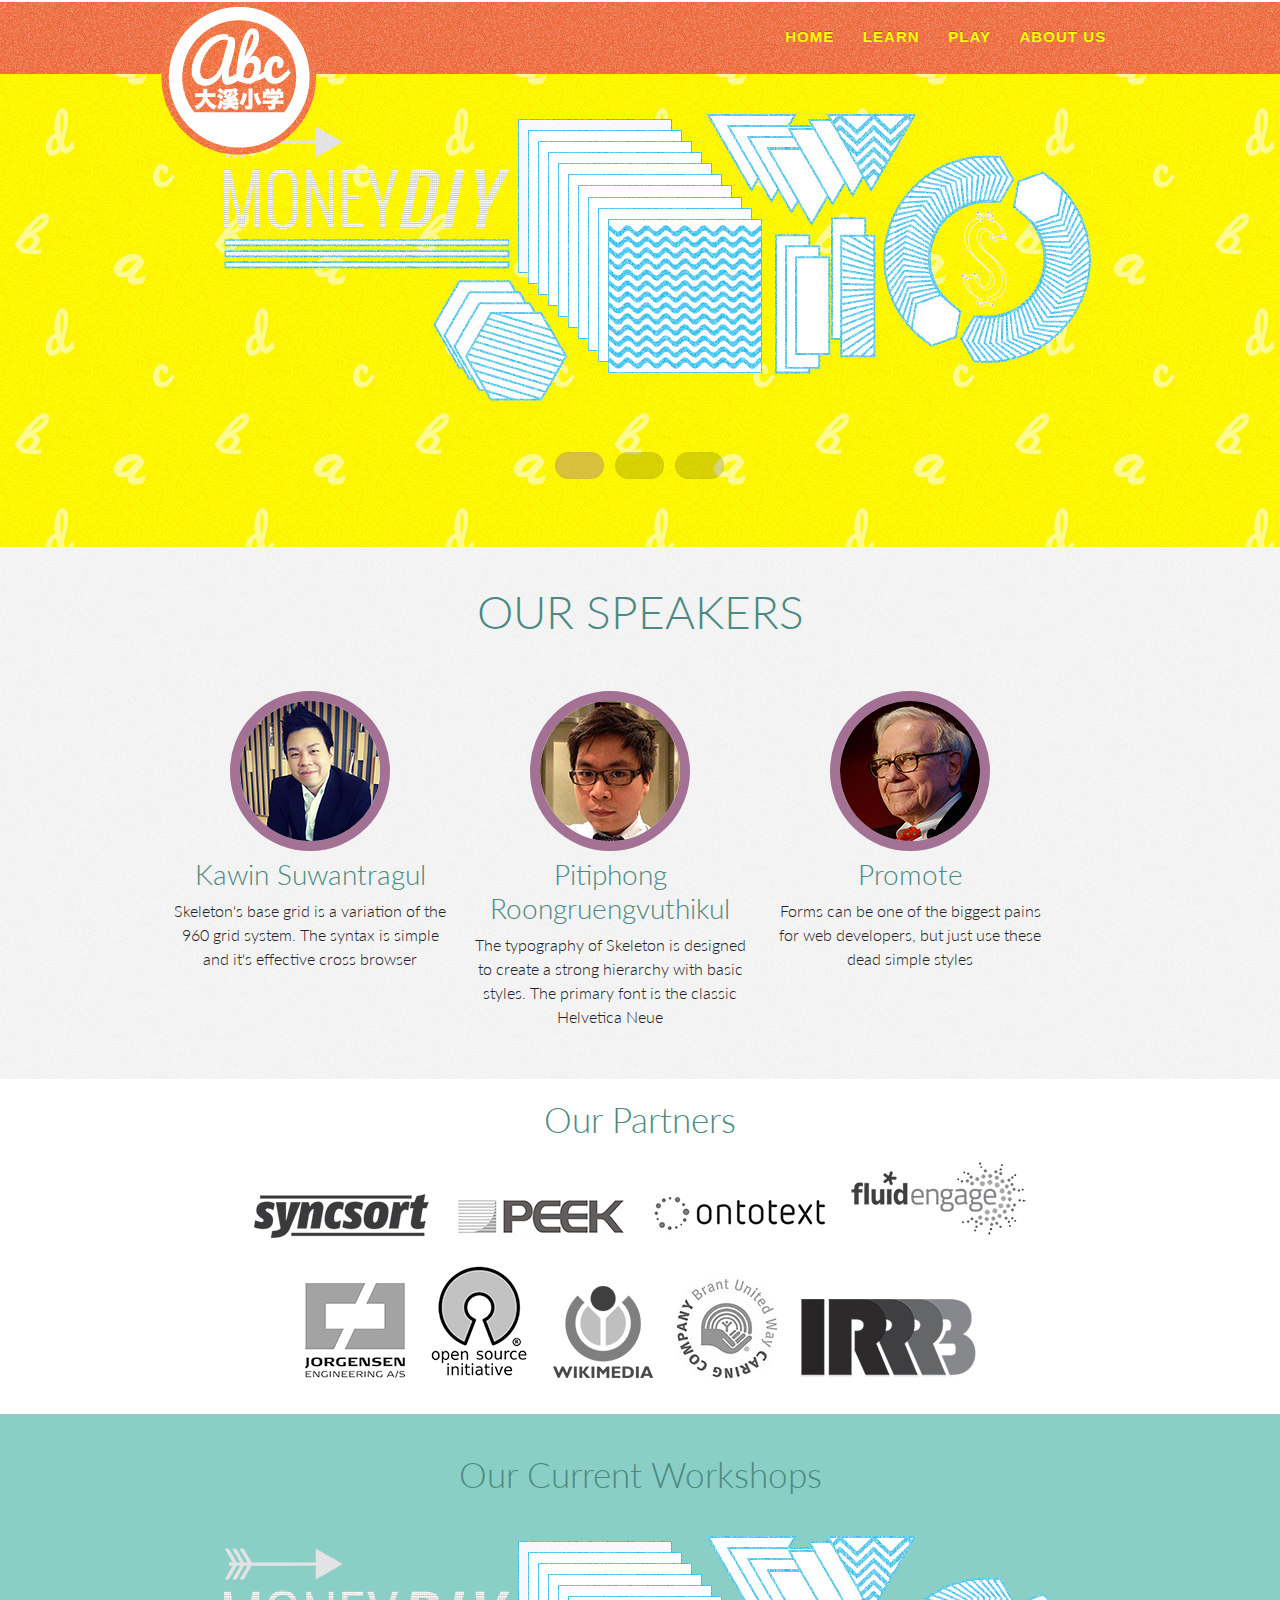
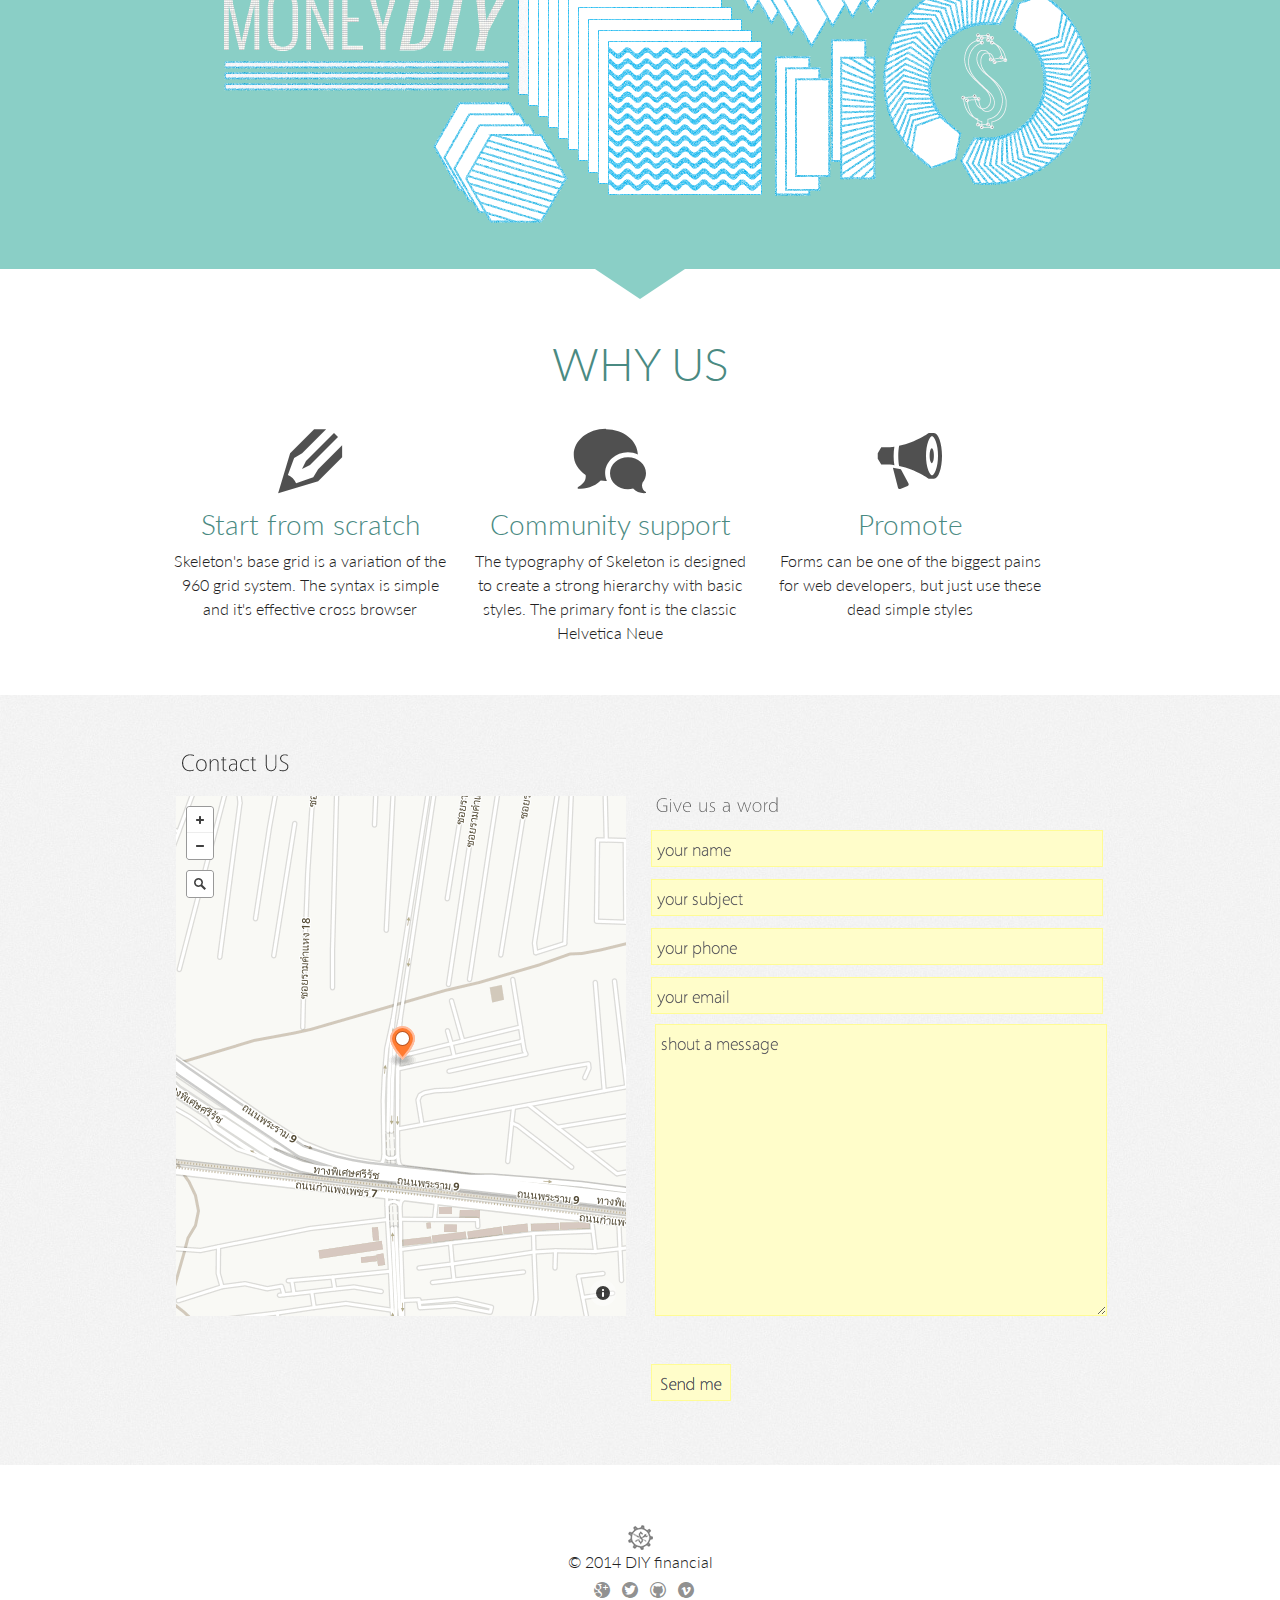
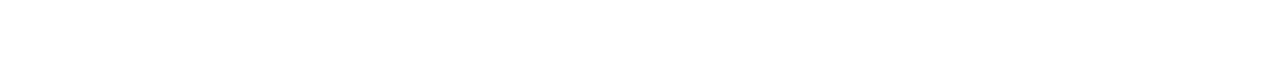
==== commit 7078d9a1: "small change" ====
--- a/index.html
+++ b/index.html
@@ -95,7 +95,7 @@
 
 
 
-		<article class="container">
+		<article class="container rs221">
 
 
 		    <ul class="rslides" id="slider2">
--- a/css/style.css
+++ b/css/style.css
@@ -468,6 +468,9 @@
   padding-top: 40px;
   text-align: center;
 }
+.rs221{
+  padding-top: 80px !important;
+}
 .rslides {
   margin: 0 auto 40px;
   }
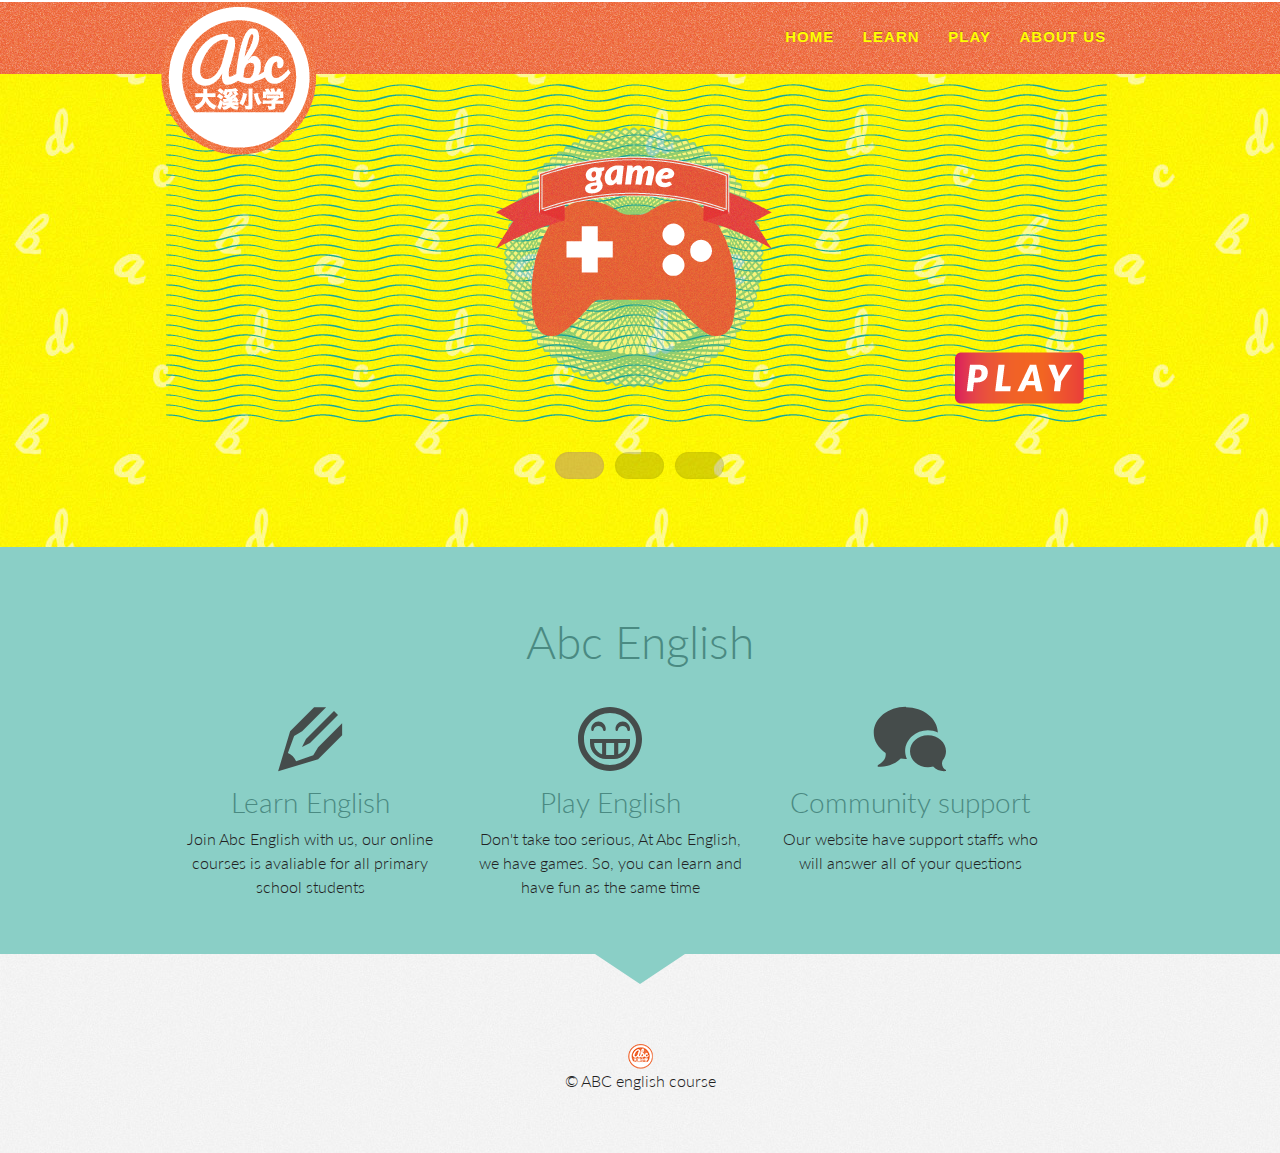
==== commit 60c842a3: "Change" ====
--- a/index.html
+++ b/index.html
@@ -36,7 +36,7 @@
 	================================================== -->
     <link href='http://fonts.googleapis.com/css?family=Lato:300' rel='stylesheet' type='text/css'>
 
-	<title>Money DIY Thailand</title>
+	<title> ABC | English Course</title>
 
 </head>
 
@@ -61,10 +61,10 @@
 
 					<div class='rmm' data-menu-style = "minimal">
 			            <ul>
-			                <li><a href='#home'>Home</a></li>
-			                <li><a href='#seminar'>Learn</a></li>
-			                <li><a href='#gallery'>Play</a></li>
-			                <li><a href='#links'>About us</a></li>
+			                <li><a href='index.html'>Home</a></li>
+			                <li><a href='learn.html'>Learn</a></li>
+			                <li><a href='play.html'>Play</a></li>
+			                <li><a href='aboutus.html'>About us</a></li>
 			            </ul>
 					</div>
 
@@ -99,9 +99,9 @@
 
 
 		    <ul class="rslides" id="slider2">
-		      <li><a href="#"><img src="images/silde1.png"></a></li>
-		      <li><a href="#"><img src="images/silde2.png"></a></a></li>
-		      <li><a href="#"><img src="images/silde3.png"></a></a></li>
+		      <li><a href="play.html"><img src="images/silde1.png"></a></li>
+		      <li><a href="learn.html"><img src="images/silde2.png"></a></a></li>
+		      <li><a href="aboutus.html"><img src="images/silde3.png"></a></a></li>
 		    </ul>
 
 
@@ -116,66 +116,36 @@
 	</section>
 
 
-	<section id="section1_3">
-		<div class="container">
-			<h1 class="title_sec1_3">OUR SPEAKERS</h1>
-			<div class="clearfix">
-				<div class="five columns jake">
-
-					<img src="images/speaker/1.jpg">
-					<h3>Kawin Suwantragul</h3>
-					<p> Skeleton's base grid is a variation of the 960 grid system. The syntax is simple and it's effective cross browser</p>
-				</div>
-				<div class="five columns jake">
-					<img src="images/speaker/2.jpg">
-					<h3>Pitiphong Roongruengvuthikul</h3>
-					<p>The typography of Skeleton is designed to create a strong hierarchy with basic styles. The primary font is the classic Helvetica Neue</p>
-				</div>
-				<div class="five columns jake">
-					<img src="images/speaker/3.jpg">
-					<h3>Promote</h3>
-					<p>Forms can be one of the biggest pains for web developers, but just use these dead simple styles</p>
-				</div>
-			</div>
-		</div>
-		
-	</section>
 
 
 
-	<section id="section1_2">
-		
-
-	<div class="container">
-    	<h2>Our Partners</h2>
-    	
-    	<img src="images/logo/5.png">
-    	<img src="images/logo/6.png">
-    	<img src="images/logo/7.png">
-    	<img src="images/logo/3.png"><br>
-    	<img src="images/logo/8.png">
-    	<img src="images/logo/9.png">
-    	<img src="images/logo/1.png">
-    	<img src="images/logo/2.jpg">
-     	<img src="images/logo/4.png">
-	</div>
-
-
-	</section>
 
 
 	<section id="section2">
 		
     <!-- Slideshow 2 -->
 
-    <div class="container">
-    	<h2>Our Current Workshops</h2>
-    <ul class="rslides" id="slider2">
-      <li><a href="#"><img src="images/silde1.png"></a></li>
-      <li><a href="#"><img src="images/silde2.png"></a></a></li>
-      <li><a href="#"><img src="images/silde3.png"></a></a></li>
-    </ul>
-	</div>
+		<div class="container">
+			<p class="triangle"></p>
+			<h1 class="title_sec3">Abc English</h1>
+			<div class="clearfix">
+				<div class="five columns jake">
+					<h1><span class="icon-pencil"></span></h1>
+					<h3>Learn English</h3>
+					<p>Join Abc English with us, our online courses is avaliable for all primary school students</p>
+				</div>
+				<div class="five columns jake">
+					<h1><span class="icon-grin"></span></h1>
+					<h3>Play English</h3>
+					<p>Don't take too serious, At Abc English, we have games. So, you can learn and have fun as the same time</p>
+				</div>
+				<div class="five columns jake">
+					<h1><span class="icon-bubbles"></span></h1>
+					<h3>Community support</h3>
+					<p>Our website have support staffs who will answer all of your questions</p>
+				</div>
+			</div>
+		</div>
 
 	</section>
 
@@ -187,32 +157,9 @@
 	<section id="section3">
 		<div class="container">
 			<p class="triangle"></p>
-			<h1 class="title_sec3">WHY US</h1>
-			<div class="clearfix">
-				<div class="five columns jake">
-					<h1><span class="icon-pencil"></span></h1>
-					<h3>Start from scratch</h3>
-					<p> Skeleton's base grid is a variation of the 960 grid system. The syntax is simple and it's effective cross browser</p>
-				</div>
-				<div class="five columns jake">
-					<h1><span class="icon-bubbles"></span></h1>
-					<h3>Community support</h3>
-					<p>The typography of Skeleton is designed to create a strong hierarchy with basic styles. The primary font is the classic Helvetica Neue</p>
-				</div>
-				<div class="five columns jake">
-					<h1><span class="icon-bullhorn"></span></h1>
-					<h3>Promote</h3>
-					<p>Forms can be one of the biggest pains for web developers, but just use these dead simple styles</p>
-				</div>
-			</div>
+
 		</div>
 		
-	</section>
-
-	<section id="section4">
-		<div class="container">
-			<img src="images/scrap.png">
-			</div>
 	</section>
 
 
@@ -236,13 +183,8 @@
 
 	<footer>
 		<div class="smlogo"></div>
-		<p>© 2014 DIY financial</p>
-		<p class="footericonbox">
-		<a href="https://plus.google.com/+ChawananInkumnoi/"><span class="icon-google-plus footer_icon"></span></a>
-		<a href="https://twitter.com/eooes"><span class="icon-twitter footer_icon"></span></a>
-		<a href="https://github.com/eooes"><span class="icon-github footer_icon"></span></a>
-		<a href="https://vimeo.com/user11586172"><span class="icon-vimeo footer_icon"></span></a>
-		</p>
+		<p>© ABC english course</p>
+
 	</footer>
 
 </body>
--- a/css/style.css
+++ b/css/style.css
@@ -5,7 +5,9 @@
 textarea {
     color: #222;
 }
-
+body,html,footer, #section3, .play  {
+  background: url(../images/contentbg.jpg);
+}
 ::-moz-selection {
     background: #9CD6CF;
     text-shadow: none;
@@ -186,7 +188,7 @@
   font-family: "Lato", "Lucida Sans", "Lucida Grande", "Lucida Sans Unicode", Arial, sans-serif !important;
 }
 .rmm .rmm-toggled ul li a:hover{
-  background-color: #a27093 !important;
+  background-color: #9b4200 !important;
 }
 
 
@@ -248,7 +250,7 @@
   width:100%;
   text-align:center;
   padding:10px 0px 10px 0px;
-  border-bottom:1px solid #844d73;
+  border-bottom:1px solid #ddd;
   color:#fff;
 }
 .rmm.minimal .rmm-toggled ul li:first-child a {
@@ -564,6 +566,29 @@
   height: 9px;
   }
 
+
+/* #play
+================================================== */
+.play {padding-top: 30px;}
+.play div {
+    display:inline-block;
+}
+.play div#link1, .play div#link2, .play div#link3  {
+    cursor:pointer;
+    padding:10px 30px;
+    background: yellow;
+}
+.play div#container1, .play div#container2, .play div#container3 {
+    width:100%;
+    height:100px;
+    background: yellow;
+}
+
+.play embed{
+height: 720px;
+width: 960px;
+}
+
 /* #section3
 ================================================== */
 #section3{
@@ -625,7 +650,7 @@
 ================================================== */
 
 footer {
-	margin-top: 60px !important;
+	padding-top: 60px !important;
 	margin-bottom: 60px !important;
  	text-align: center;
  }
